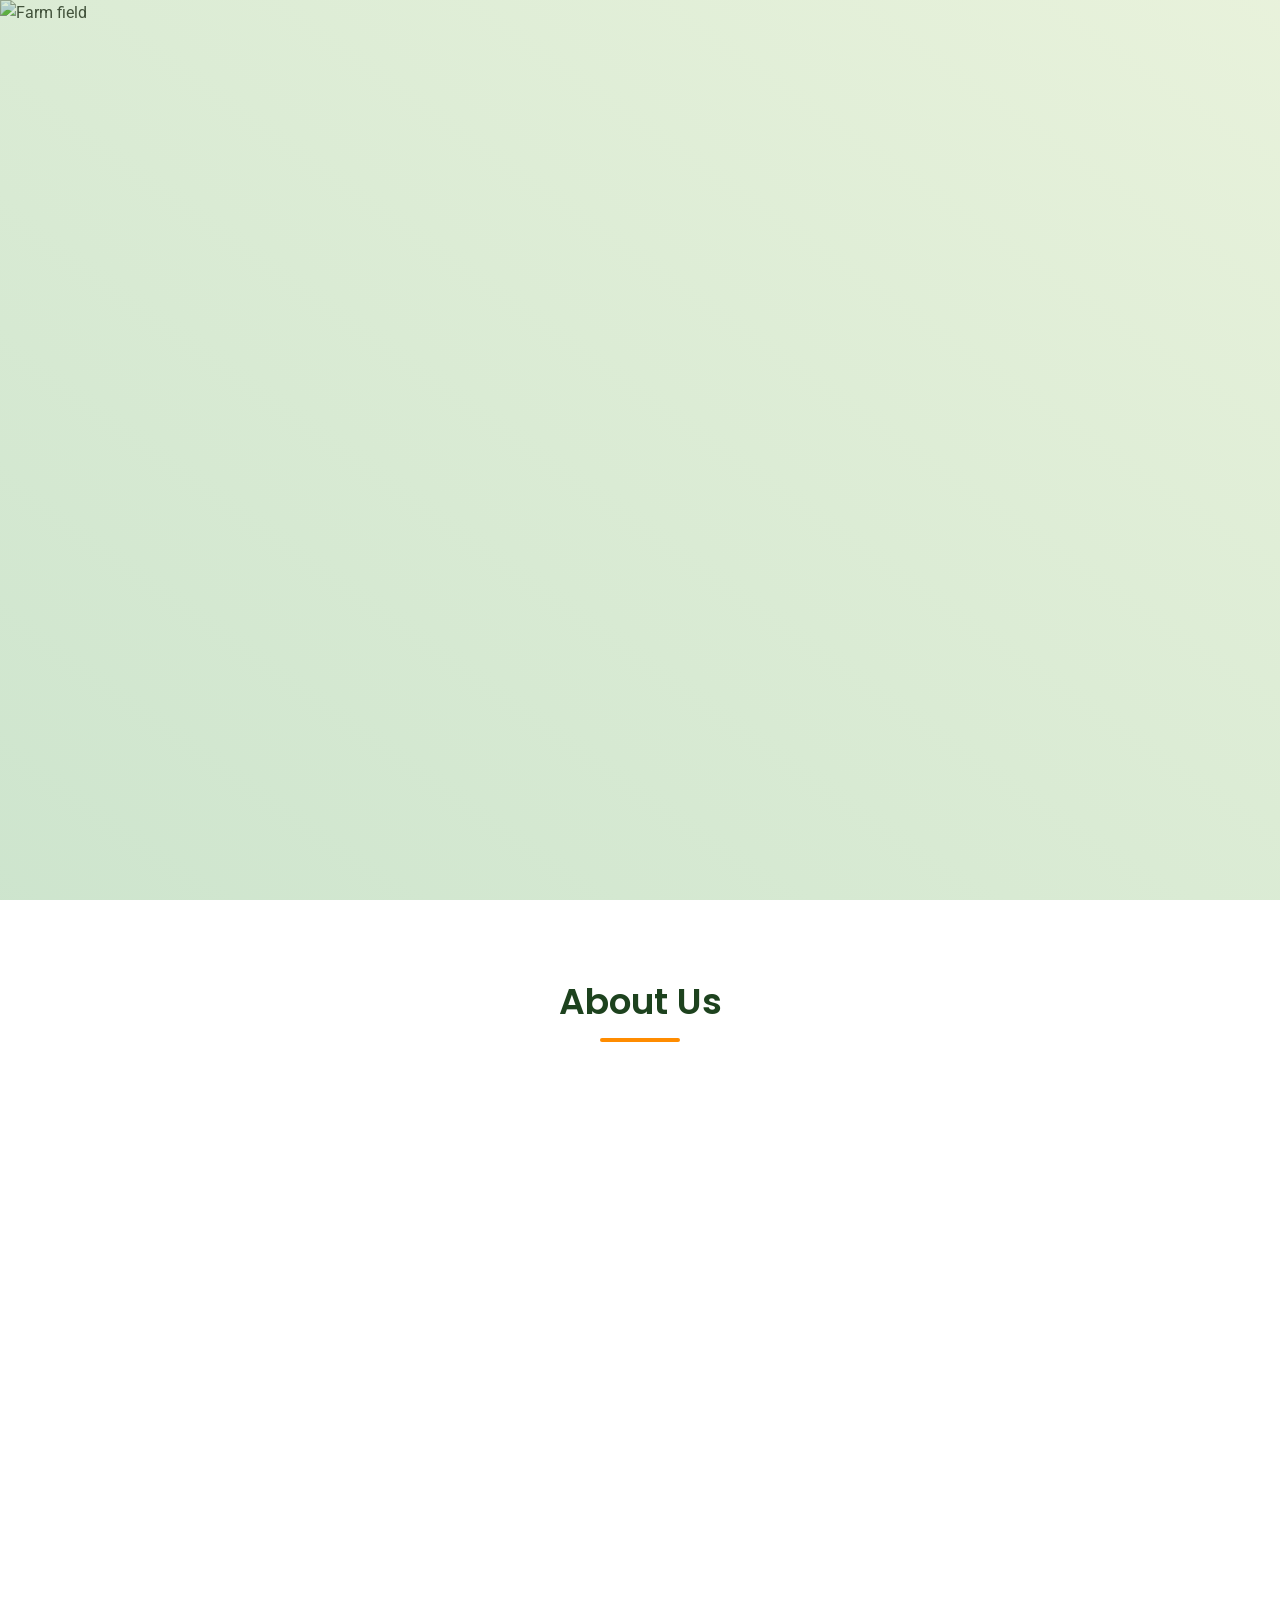
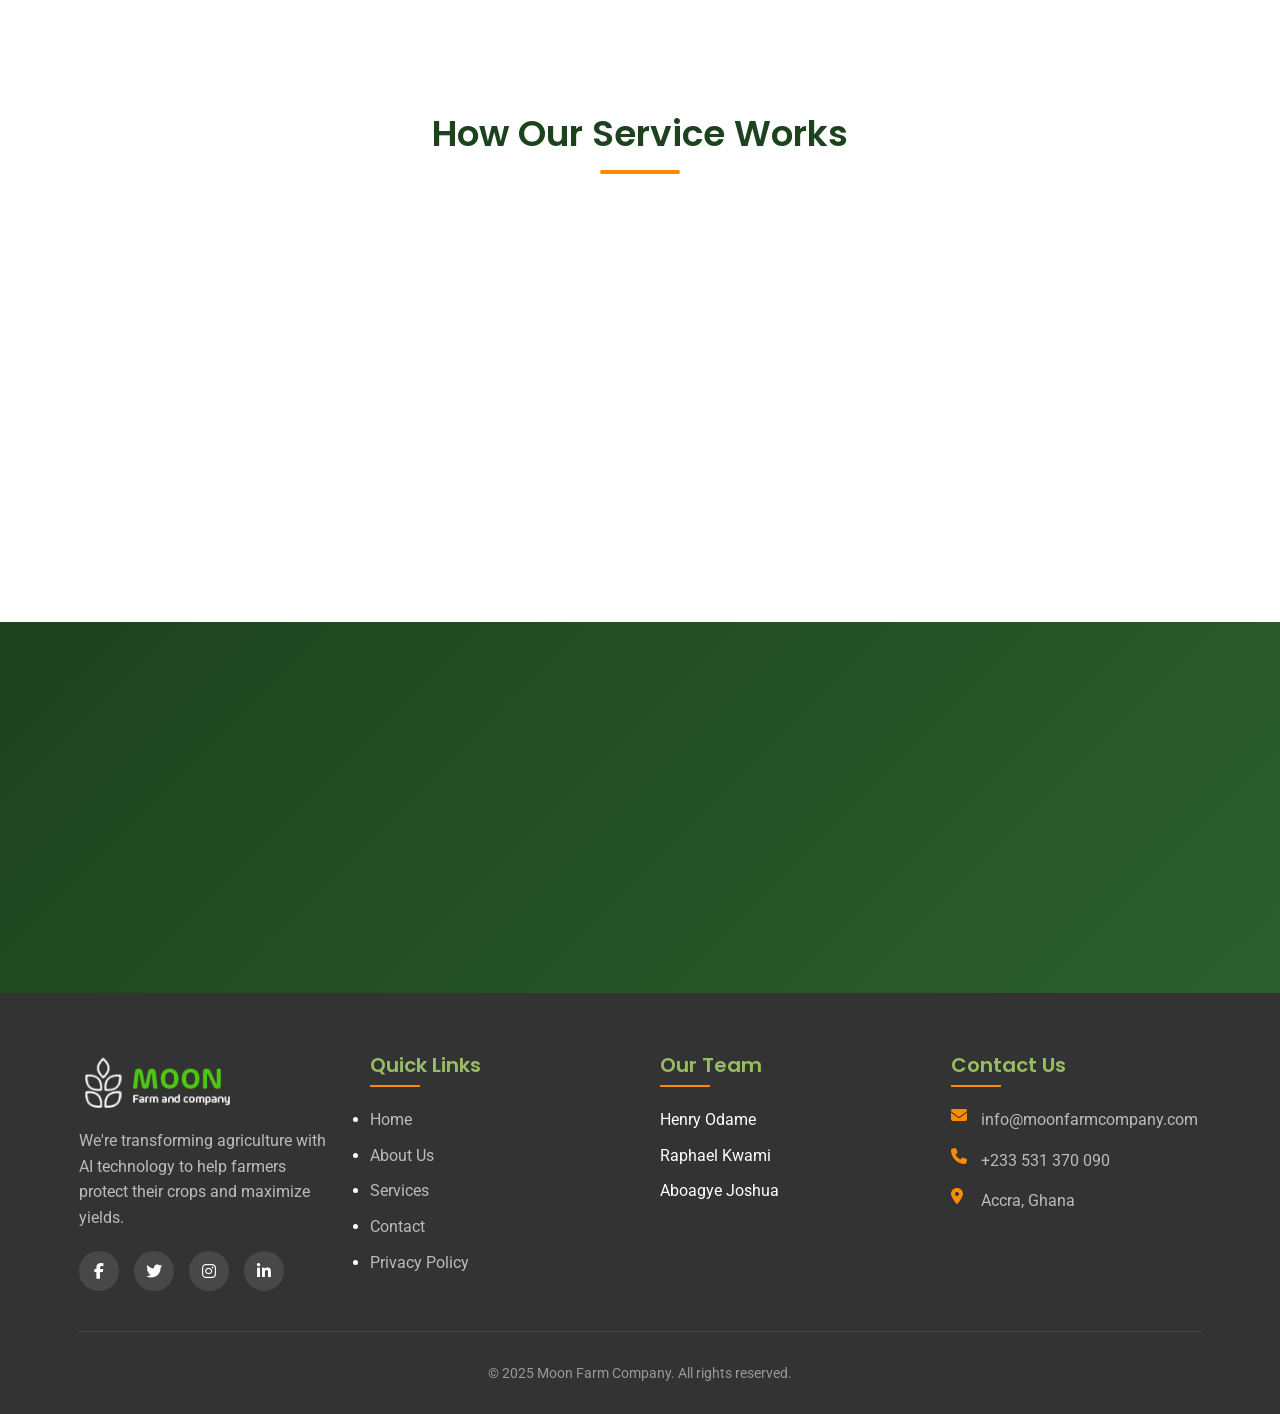
==== templates/index.html @ dcf63a29 "Initial commit: Crop Disease Detection Webapp with Render deployment config" ====
<!DOCTYPE html>
<html lang="en">
  <head>
    <meta charset="UTF-8" />
    <meta name="viewport" content="width=device-width, initial-scale=1.0" />
    <title>Moon Farm Company - AI-Powered Crop Protection</title>
    <link
      rel="stylesheet"
      href="https://cdnjs.cloudflare.com/ajax/libs/font-awesome/6.4.0/css/all.min.css"
    />
    <link
      href="https://fonts.googleapis.com/css2?family=Poppins:wght@300;400;500;600;700&family=Roboto:wght@300;400;500&display=swap"
      rel="stylesheet"
    />
    <style>
      :root {
        --primary: #2c5f2d;
        --primary-dark: #1d421e;
        --secondary: #97bc62;
        --accent: #ff8c00;
        --light: #f8f9fa;
        --dark: #333;
        --gray: #6c757d;
        --transition: all 0.3s ease;
        --shadow: 0 5px 15px rgba(0, 0, 0, 0.1);
        --radius: 8px;
      }

      * {
        margin: 0;
        padding: 0;
        box-sizing: border-box;
      }

      body {
        font-family: "Roboto", sans-serif;
        line-height: 1.6;
        color: var(--dark);
        background-color: #fff;
        overflow-x: hidden;
      }

      h1,
      h2,
      h3,
      h4,
      h5,
      h6 {
        font-family: "Poppins", sans-serif;
        font-weight: 600;
        line-height: 1.2;
        color: var(--primary-dark);
      }

      a {
        text-decoration: none;
        color: inherit;
      }

      img {
        max-width: 100%;
        display: block;
      }

      .container {
        width: 90%;
        max-width: 1200px;
        margin: 0 auto;
        padding: 0 15px;
      }

      .btn {
        display: inline-block;
        padding: 12px 28px;
        background: var(--primary);
        color: white;
        border-radius: var(--radius);
        font-weight: 500;
        text-transform: uppercase;
        letter-spacing: 1px;
        transition: var(--transition);
        border: none;
        cursor: pointer;
        font-size: 16px;
        box-shadow: var(--shadow);
      }

      .btn:hover {
        background: var(--primary-dark);
        transform: translateY(-3px);
        box-shadow: 0 8px 20px rgba(0, 0, 0, 0.2);
      }

      .btn-secondary {
        background: var(--accent);
      }

      .btn-secondary:hover {
        background: #bd894a;
      }

      .section {
        padding: 80px 0;
      }

      .section-heading {
        text-align: center;
        margin-bottom: 60px;
        font-size: 36px;
        position: relative;
      }

      .section-heading::after {
        content: "";
        display: block;
        width: 80px;
        height: 4px;
        background: var(--accent);
        margin: 15px auto;
        border-radius: 2px;
      }

      /* Header */
      header {
        position: fixed;
        top: 0;
        left: 0;
        width: 100%;
        z-index: 1000;
        background: rgba(255, 255, 255, 0.3);
        box-shadow: 0 2px 10px rgba(66, 66, 66, 0.1);
        transition: var(--transition);
        transform: translateY(-100%);
        opacity: 0;
        backdrop-filter: blur(20px);
      }

      header.scrolled {
        padding: 10px 0;
        background: rgba(0, 0, 0, 0.2);
        backdrop-filter: blur(20px);
      }

      nav {
        display: flex;
        justify-content: space-between;
        align-items: center;
        padding: 20px 0;
      }

      .logo {
        height: 50px;
      }

      .logo img {
        height: 100%;
      }

      .nav-links {
        display: flex;
        list-style: none;
        gap: 30px;
      }

      .nav-links a {
        font-weight: 500;
        position: relative;
        padding: 5px 0;
        transition: var(--transition);
      }

      .nav-links a::after {
        content: "";
        position: absolute;
        bottom: 0;
        left: 0;
        width: 0;
        height: 2px;
        background: var(--accent);
        transition: var(--transition);
      }

      .nav-links a:hover::after,
      .nav-links a.active::after {
        width: 100%;
      }

      .nav-links a:hover,
      .nav-links a.active {
        color: var(--primary);
      }

      .mobile-toggle {
        display: none;
        font-size: 24px;
        cursor: pointer;
        color: var(--primary);
      }

      /* Hero Section */
      .hero-section {
        height: 100vh;
        min-height: 700px;
        position: relative;
        display: flex;
        align-items: center;
        overflow: hidden;
      }

      .hero-bg {
        position: absolute;
        top: 0;
        left: 0;
        width: 100%;
        height: 100%;
        z-index: -1;
      }

      .hero-bg::before {
        content: "";
        position: absolute;
        top: 0;
        left: 0;
        width: 100%;
        height: 100%;
        background: linear-gradient(
          35deg,
          rgba(91, 168, 91, 0.3),
          rgba(141, 190, 77, 0.2)
        );
        z-index: 1;
      }

      .hero-bg img {
        width: 100%;
        height: 100%;
        object-fit: cover;
      }

      .hero-content {
        max-width: 800px;
        color: white;
        padding: 0 20px;
        z-index: 2;
      }

      .hero-heading {
        font-size: 56px;
        margin-bottom: 20px;
        line-height: 1.1;
        text-shadow: 0 2px 4px rgba(0, 0, 0, 0.3);
        opacity: 0;
        transform: translateY(30px);
      }

      .hero-text {
        font-size: 20px;
        margin-bottom: 30px;
        max-width: 600px;
        text-shadow: 0 1px 2px rgba(0, 0, 0, 0.3);
        opacity: 0;
        transform: translateY(30px);
      }

      .hero-button {
        opacity: 0;
        transform: translateY(30px);
      }

      /* About Section */
      .about-content {
        display: grid;
        grid-template-columns: 1fr 1fr;
        gap: 50px;
        align-items: center;
      }

      .about-image {
        border-radius: var(--radius);
        overflow: hidden;
        box-shadow: var(--shadow);
        position: relative;
        height: 450px;
        opacity: 0;
        transform: translateX(-50px);
      }

      .about-image img {
        width: 100%;
        height: 100%;
        object-fit: cover;
        transition: var(--transition);
      }

      .about-image:hover img {
        transform: scale(1.05);
      }

      .about-text {
        opacity: 0;
        transform: translateX(50px);
      }

      .about-text h3 {
        font-size: 32px;
        margin-bottom: 20px;
        color: var(--primary);
      }

      .about-text p {
        margin-bottom: 20px;
        color: var(--gray);
      }

      /* Services Section */
      .services-grid {
        display: grid;
        grid-template-columns: repeat(auto-fit, minmax(300px, 1fr));
        gap: 30px;
      }

      .service-card {
        background: white;
        border-radius: var(--radius);
        padding: 40px 30px;
        text-align: center;
        box-shadow: var(--shadow);
        transition: var(--transition);
        border-bottom: 4px solid var(--secondary);
        position: relative;
        overflow: hidden;
        opacity: 0;
        transform: translateY(50px);
      }

      .service-card:hover {
        transform: translateY(-10px);
        box-shadow: 0 15px 30px rgba(0, 0, 0, 0.15);
      }

      .service-card::before {
        content: "";
        position: absolute;
        top: 0;
        left: 0;
        width: 100%;
        height: 5px;
        background: var(--accent);
        transform: scaleX(0);
        transform-origin: left;
        transition: transform 0.5s ease;
      }

      .service-card:hover::before {
        transform: scaleX(1);
      }

      .icon {
        width: 80px;
        height: 80px;
        background: rgba(44, 95, 45, 0.1);
        border-radius: 50%;
        display: flex;
        align-items: center;
        justify-content: center;
        margin: 0 auto 25px;
        font-size: 32px;
        color: var(--primary);
      }

      .service-card h4 {
        font-size: 22px;
        margin-bottom: 15px;
      }

      .service-card p {
        color: var(--gray);
      }

      /* CTA Section */
      #cta {
        background: linear-gradient(
          135deg,
          var(--primary-dark),
          var(--primary)
        );
        color: white;
        text-align: center;
        position: relative;
        overflow: hidden;
      }

      #cta::before {
        content: "";
        position: absolute;
        top: 0;
        left: 0;
        width: 100%;
        height: 100%;
        background: url("https://images.unsplash.com/photo-1500382017468-9049fed747ef?ixlib=rb-4.0.3&auto=format&fit=crop&w=1950&q=80")
          center/cover no-repeat;
        opacity: 0.2;
      }

      #cta .container {
        position: relative;
        z-index: 2;
      }

      #cta h2 {
        color: white;
        font-size: 40px;
        margin-bottom: 20px;
        opacity: 0;
        transform: translateY(30px);
      }

      #cta p {
        font-size: 20px;
        max-width: 700px;
        margin: 0 auto 30px;
        opacity: 0;
        transform: translateY(30px);
      }

      .cta-button {
        opacity: 0;
        transform: translateY(30px);
      }

      /* Footer */
      footer {
        background: var(--dark);
        color: white;
        padding: 60px 0 30px;
      }

      .footer-content {
        display: grid;
        grid-template-columns: repeat(auto-fit, minmax(250px, 1fr));
        gap: 40px;
        margin-bottom: 40px;
      }

      .footer-logo {
        height: 60px;
        margin-bottom: 15px;
      }

      .footer-logo img {
        height: 100%;
      }

      .footer-about p {
        color: #bbb;
        margin-bottom: 20px;
      }

      .social-links {
        display: flex;
        gap: 15px;
      }

      .social-links a {
        width: 40px;
        height: 40px;
        border-radius: 50%;
        background: rgba(255, 255, 255, 0.1);
        display: flex;
        align-items: center;
        justify-content: center;
        transition: var(--transition);
      }

      .social-links a:hover {
        background: var(--accent);
        transform: translateY(-3px);
      }

      .footer-heading {
        font-size: 20px;
        margin-bottom: 20px;
        color: var(--secondary);
        position: relative;
        padding-bottom: 10px;
      }

      .footer-heading::after {
        content: "";
        position: absolute;
        bottom: 0;
        left: 0;
        width: 50px;
        height: 2px;
        background: var(--accent);
      }

      .footer-links {
        list-style: none;
      }

      .footer-links li {
        margin-bottom: 10px;
      }

      .footer-links a {
        color: #bbb;
        transition: var(--transition);
      }

      .footer-links a:hover {
        color: var(--accent);
        padding-left: 5px;
      }

      .contact-info li {
        display: flex;
        align-items: flex-start;
        margin-bottom: 15px;
        color: #bbb;
      }

      .contact-info i {
        color: var(--accent);
        margin-right: 10px;
        min-width: 20px;
      }

      .copyright {
        text-align: center;
        padding-top: 30px;
        border-top: 1px solid rgba(255, 255, 255, 0.1);
        color: #999;
        font-size: 14px;
      }

      /* Back to top */
      .back-to-top {
        position: fixed;
        bottom: 30px;
        right: 30px;
        width: 50px;
        height: 50px;
        background: var(--accent);
        color: white;
        border-radius: 50%;
        display: flex;
        align-items: center;
        justify-content: center;
        font-size: 20px;
        opacity: 0;
        visibility: hidden;
        transition: var(--transition);
        z-index: 999;
        box-shadow: 0 3px 10px rgba(0, 0, 0, 0.2);
      }

      .back-to-top.show {
        opacity: 1;
        visibility: visible;
      }

      .back-to-top:hover {
        background: #e67e00;
        transform: translateY(-5px);
      }

      /* Responsive */
      @media (max-width: 992px) {
        .hero-heading {
          font-size: 46px;
        }
        .about-content {
          grid-template-columns: 1fr;
          gap: 30px;
        }
        .about-image {
          height: 400px;
        }
      }

      @media (max-width: 768px) {
        .nav-links {
          position: fixed;
          top: 80px;
          left: 0;
          width: 100%;
          background: white;
          flex-direction: column;
          align-items: center;
          padding: 20px 0;
          box-shadow: 0 10px 10px rgba(0, 0, 0, 0.1);
          clip-path: polygon(0 0, 100% 0, 100% 0, 0 0);
          transition: var(--transition);
        }

        .nav-links.active {
          clip-path: polygon(0 0, 100% 0, 100% 100%, 0 100%);
        }

        .mobile-toggle {
          display: block;
        }

        .hero-heading {
          font-size: 36px;
        }

        .hero-text {
          font-size: 18px;
        }

        .section {
          padding: 60px 0;
        }

        .section-heading {
          font-size: 30px;
        }
      }

      @media (max-width: 576px) {
        .hero-section {
          min-height: 600px;
        }

        .hero-heading {
          font-size: 32px;
        }

        .btn {
          padding: 10px 20px;
          font-size: 14px;
        }

        .service-card {
          padding: 30px 20px;
        }
      }
    </style>
  </head>
  <body>
    <!-- Header -->
    <header>
      <div class="container">
        <nav>
          <a href="#" class="logo">
            <img src="../static/images/logo.png" alt="Moon Farm Company Logo" />
          </a>
          <ul class="nav-links">
            <a href="#home"><li class="active">Home</li></a>
            <a href="#about"><li>About</li></a>
            <a href="#services"><li>Services</li></a>
            <a href="#cta"><li>Contact</li></a>
          </ul>
          <div class="mobile-toggle">
            <i class="fas fa-bars"></i>
          </div>
        </nav>
      </div>
    </header>

    <!-- Hero Section -->
    <section id="home" class="hero-section">
      <div class="hero-bg">
        <img
          src="https://images.unsplash.com/photo-1500382017468-9049fed747ef?ixlib=rb-4.0.3&auto=format&fit=crop&w=1950&q=80"
          alt="Farm field"
        />
      </div>
      <div class="container">
        <div class="hero-content">
          <h1 class="hero-heading">
            Protect Your Harvest with AI-Powered Crop Solutions
          </h1>
          <p class="hero-text">
            Pioneering AI-driven solutions for early crop disease detection to
            protect your harvest and maximize yield.
          </p>
          <a href="#services" class="btn hero-button"
            >Discover Our Technology</a
          >
        </div>
      </div>
    </section>

    <!-- About Section -->
    <section id="about" class="section">
      <div class="container">
        <h2 class="section-heading">About Us</h2>
        <div class="about-content">
          <div class="about-image">
            <img
              src="../static/images/dietmar-reichle-caiX9QloFc8-unsplash.jpg"
              alt="Person inspecting crops"
            />
          </div>
          <div class="about-text">
            <h3>Our Mission is Your Success</h3>
            <p>
              At Moon Farm Company, we are dedicated to revolutionizing
              agriculture. Our mission is to empower farmers with cutting-edge
              technology that identifies and mitigates crop diseases before they
              can spread.
            </p>
            <p>
              By leveraging advanced machine learning and data analytics, we
              provide real-time, actionable insights to ensure the health and
              productivity of your farm.
            </p>
            <p>
              We believe a healthy farm is the foundation of a thriving
              community and a sustainable future. Our team of agricultural
              experts and data scientists work together to create solutions that
              make farming more efficient, profitable, and environmentally
              friendly.
            </p>
            <a href="#cta" class="btn">Learn How We Can Help</a>
          </div>
        </div>
      </div>
    </section>

    <!-- Services Section -->
    <section id="services" class="section">
      <div class="container">
        <h2 class="section-heading">How Our Service Works</h2>
        <div class="services-grid">
          <div class="service-card">
            <div class="icon"><i class="fas fa-camera"></i></div>
            <h4>Capture & Upload</h4>
            <p>
              Take photos of your crops. Our system works with high-resolution
              images from any device.
            </p>
          </div>
          <div class="service-card">
            <div class="icon"><i class="fas fa-brain"></i></div>
            <h4>AI-Powered Analysis</h4>
            <p>
              Our AI model instantly analyzes images, identifying diseases,
              pests, and nutrient deficiencies with high accuracy.
            </p>
          </div>
          <div class="service-card">
            <div class="icon"><i class="fas fa-chart-line"></i></div>
            <h4>Actionable Reports</h4>
            <p>
              Receive detailed reports with diagnosis, severity level, and
              specific recommendations.
            </p>
          </div>
        </div>
      </div>
    </section>

    <!-- Call to Action Section -->
    <section id="cta" class="section">
      <div class="container">
        <h2>Ready to Protect Your Crops?</h2>
        <p>
          Join the future of farming with Moon Farm Company. Sign up today to
          get started with our innovative disease detection platform.
        </p>
        <a href="/input" class="btn btn-secondary cta-button"
          >Get Started Now</a
        >
      </div>
    </section>

    <!-- Footer -->
    <footer>
      <div class="container">
        <div class="footer-content">
          <div class="footer-about">
            <div class="footer-logo">
              <img
                src="../static/images/logo.png"
                alt="Moon Farm Company Logo"
              />
            </div>
            <p>
              We're transforming agriculture with AI technology to help farmers
              protect their crops and maximize yields.
            </p>
            <div class="social-links">
              <a href="#"><i class="fab fa-facebook-f"></i></a>
              <a href="#"><i class="fab fa-twitter"></i></a>
              <a href="#"><i class="fab fa-instagram"></i></a>
              <a href="#"><i class="fab fa-linkedin-in"></i></a>
            </div>
          </div>

          <div class="footer-links">
            <h4 class="footer-heading">Quick Links</h4>
            <ul>
              <li><a href="#home">Home</a></li>
              <li><a href="#about">About Us</a></li>
              <li><a href="#services">Services</a></li>
              <li><a href="#cta">Contact</a></li>
              <li><a href="#">Privacy Policy</a></li>
            </ul>
          </div>

          <div class="footer-team">
            <h4 class="footer-heading">Our Team</h4>
            <ul class="footer-links">
              <li>Henry Odame</li>
              <li>Raphael Kwami</li>
              <li>Aboagye Joshua</li>
            </ul>
          </div>

          <div class="footer-contact">
            <h4 class="footer-heading">Contact Us</h4>
            <ul class="contact-info">
              <li><i class="fas fa-envelope"></i> info@moonfarmcompany.com</li>
              <li><i class="fas fa-phone"></i> +233 531 370 090</li>
              <li><i class="fas fa-map-marker-alt"></i> Accra, Ghana</li>
            </ul>
          </div>
        </div>

        <div class="copyright">
          <p>&copy; 2025 Moon Farm Company. All rights reserved.</p>
        </div>
      </div>
    </footer>

    <!-- Back to top button -->
    <a href="#" class="back-to-top"><i class="fas fa-arrow-up"></i></a>

    <script src="https://cdnjs.cloudflare.com/ajax/libs/gsap/3.12.5/gsap.min.js"></script>
    <script src="https://cdnjs.cloudflare.com/ajax/libs/gsap/3.12.5/ScrollTrigger.min.js"></script>
    <script>
      document.addEventListener("DOMContentLoaded", function () {
        // Register GSAP plugins
        gsap.registerPlugin(ScrollTrigger);

        // Animate header entrance
        gsap.to("header", {
          duration: 0.8,
          y: 0,
          opacity: 1,
          ease: "power2.out",
          delay: 0.5,
        });

        // Hero section animations
        gsap.to(".hero-heading", {
          duration: 1,
          y: 0,
          opacity: 1,
          ease: "power2.out",
          delay: 1,
        });

        gsap.to(".hero-text", {
          duration: 1,
          y: 0,
          opacity: 1,
          ease: "power2.out",
          delay: 1.3,
        });

        gsap.to(".hero-button", {
          duration: 1,
          y: 0,
          opacity: 1,
          ease: "power2.out",
          delay: 1.6,
        });

        // About section animations
        gsap.to(".about-image", {
          scrollTrigger: {
            trigger: "#about",
            start: "top 80%",
            toggleActions: "play none none none",
          },
          x: 0,
          opacity: 1,
          duration: 1,
          ease: "power2.out",
        });

        gsap.to(".about-text", {
          scrollTrigger: {
            trigger: "#about",
            start: "top 80%",
            toggleActions: "play none none none",
          },
          x: 0,
          opacity: 1,
          duration: 1,
          delay: 0.3,
          ease: "power2.out",
        });

        // Services animations
        gsap.to(".service-card", {
          scrollTrigger: {
            trigger: "#services",
            start: "top 80%",
            toggleActions: "play none none none",
          },
          y: 0,
          opacity: 1,
          stagger: 0.3,
          duration: 0.8,
          ease: "power2.out",
        });

        // CTA animations
        gsap.to("#cta h2", {
          scrollTrigger: {
            trigger: "#cta",
            start: "top 80%",
            toggleActions: "play none none none",
          },
          y: 0,
          opacity: 1,
          duration: 0.8,
          ease: "power2.out",
        });

        gsap.to("#cta p", {
          scrollTrigger: {
            trigger: "#cta",
            start: "top 80%",
            toggleActions: "play none none none",
          },
          y: 0,
          opacity: 1,
          duration: 0.8,
          delay: 0.2,
          ease: "power2.out",
        });

        gsap.to(".cta-button", {
          scrollTrigger: {
            trigger: "#cta",
            start: "top 80%",
            toggleActions: "play none none none",
          },
          y: 0,
          opacity: 1,
          duration: 0.8,
          delay: 0.4,
          ease: "power2.out",
        });

        // Mobile menu toggle
        const mobileToggle = document.querySelector(".mobile-toggle");
        const navLinks = document.querySelector(".nav-links");

        mobileToggle.addEventListener("click", () => {
          navLinks.classList.toggle("active");
          mobileToggle.querySelector("i").classList.toggle("fa-bars");
          mobileToggle.querySelector("i").classList.toggle("fa-times");
        });

        // Close mobile menu when clicking a link
        document.querySelectorAll(".nav-links a").forEach((link) => {
          link.addEventListener("click", () => {
            navLinks.classList.remove("active");
            mobileToggle.querySelector("i").classList.add("fa-bars");
            mobileToggle.querySelector("i").classList.remove("fa-times");
          });
        });

        // Sticky header
        window.addEventListener("scroll", () => {
          const header = document.querySelector("header");
          header.classList.toggle("scrolled", window.scrollY > 50);
        });

        // Back to top button
        const backToTop = document.querySelector(".back-to-top");

        window.addEventListener("scroll", () => {
          if (window.scrollY > 300) {
            backToTop.classList.add("show");
          } else {
            backToTop.classList.remove("show");
          }
        });

        backToTop.addEventListener("click", (e) => {
          e.preventDefault();
          window.scrollTo({
            top: 0,
            behavior: "smooth",
          });
        });

        // Smooth scrolling for anchor links
        document.querySelectorAll('a[href^="#"]').forEach((anchor) => {
          anchor.addEventListener("click", function (e) {
            e.preventDefault();

            const target = document.querySelector(this.getAttribute("href"));
            if (target) {
              window.scrollTo({
                top: target.offsetTop - 80,
                behavior: "smooth",
              });
            }
          });
        });

        // Floating animation for service cards
        gsap.to(".service-card", {
          y: 5,
          duration: 2,
          repeat: -1,
          yoyo: true,
          ease: "power1.inOut",
        });
      });
    </script>
  </body>
</html>
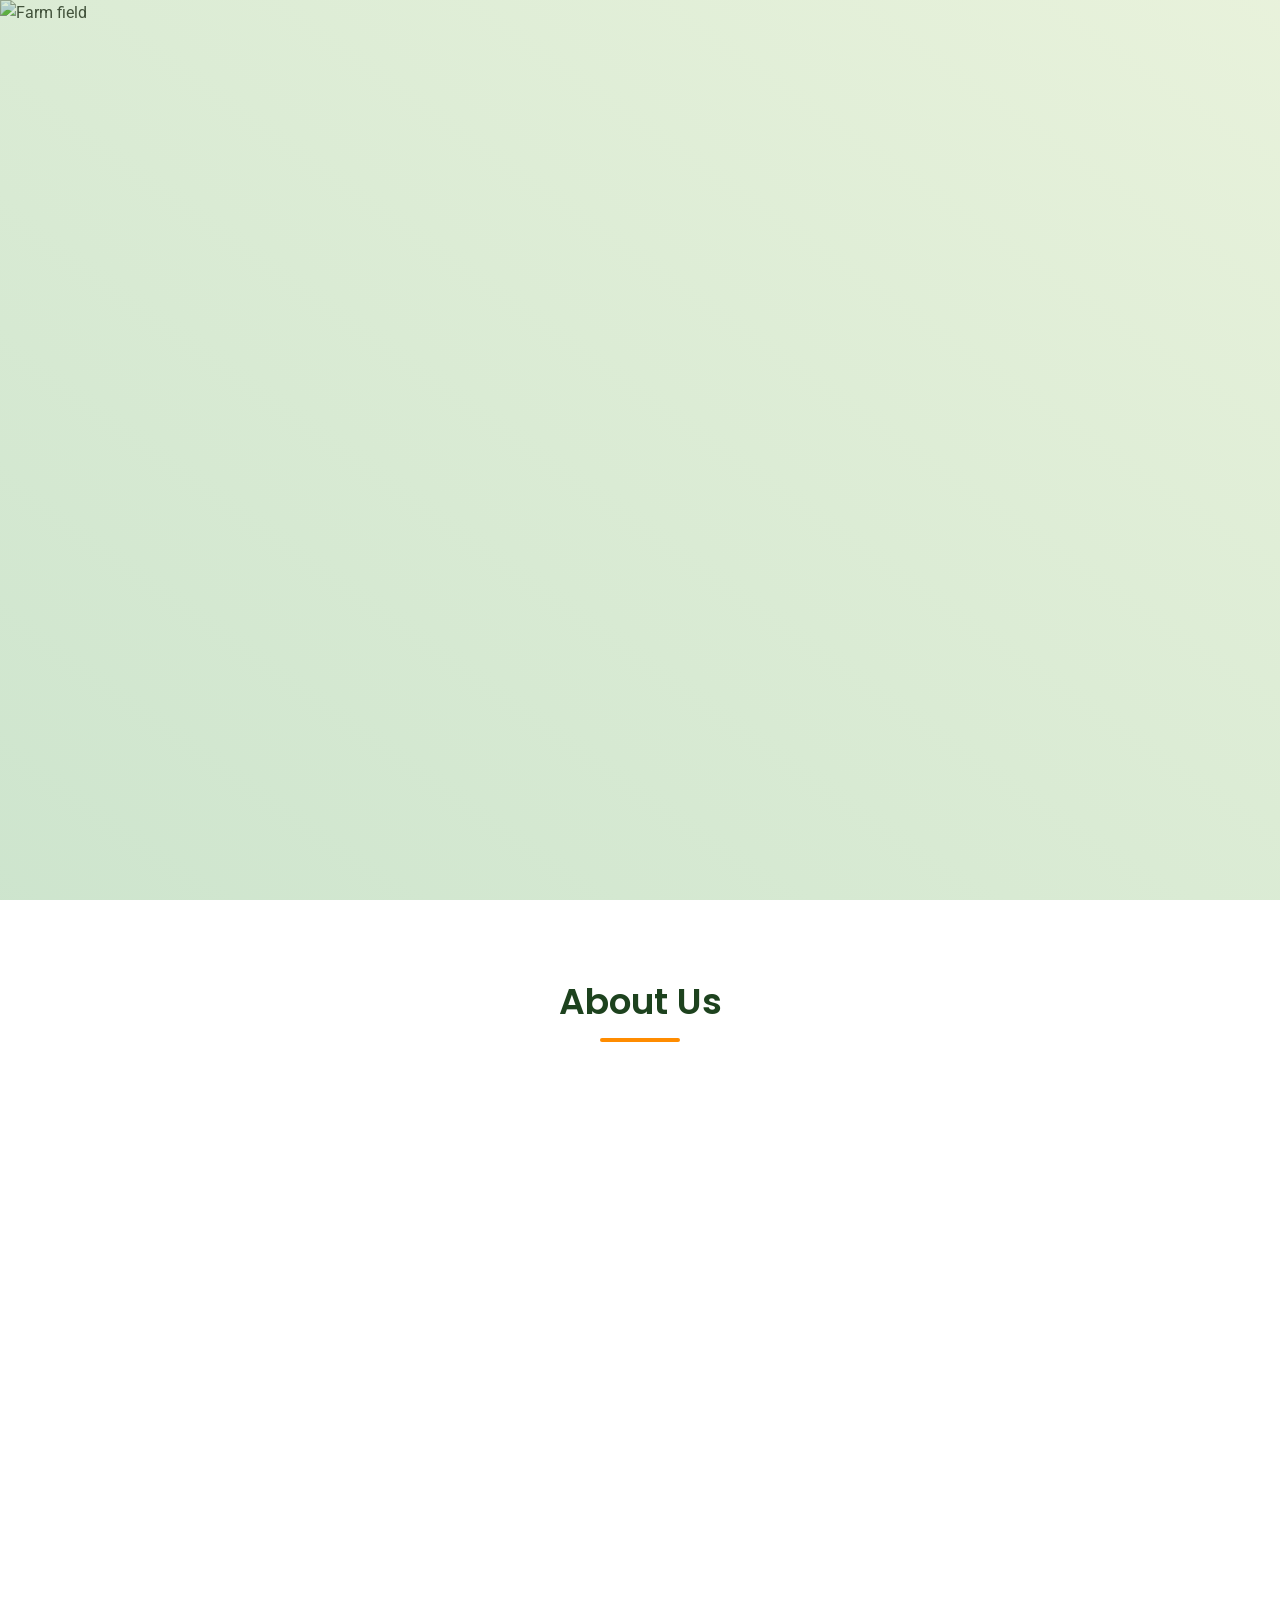
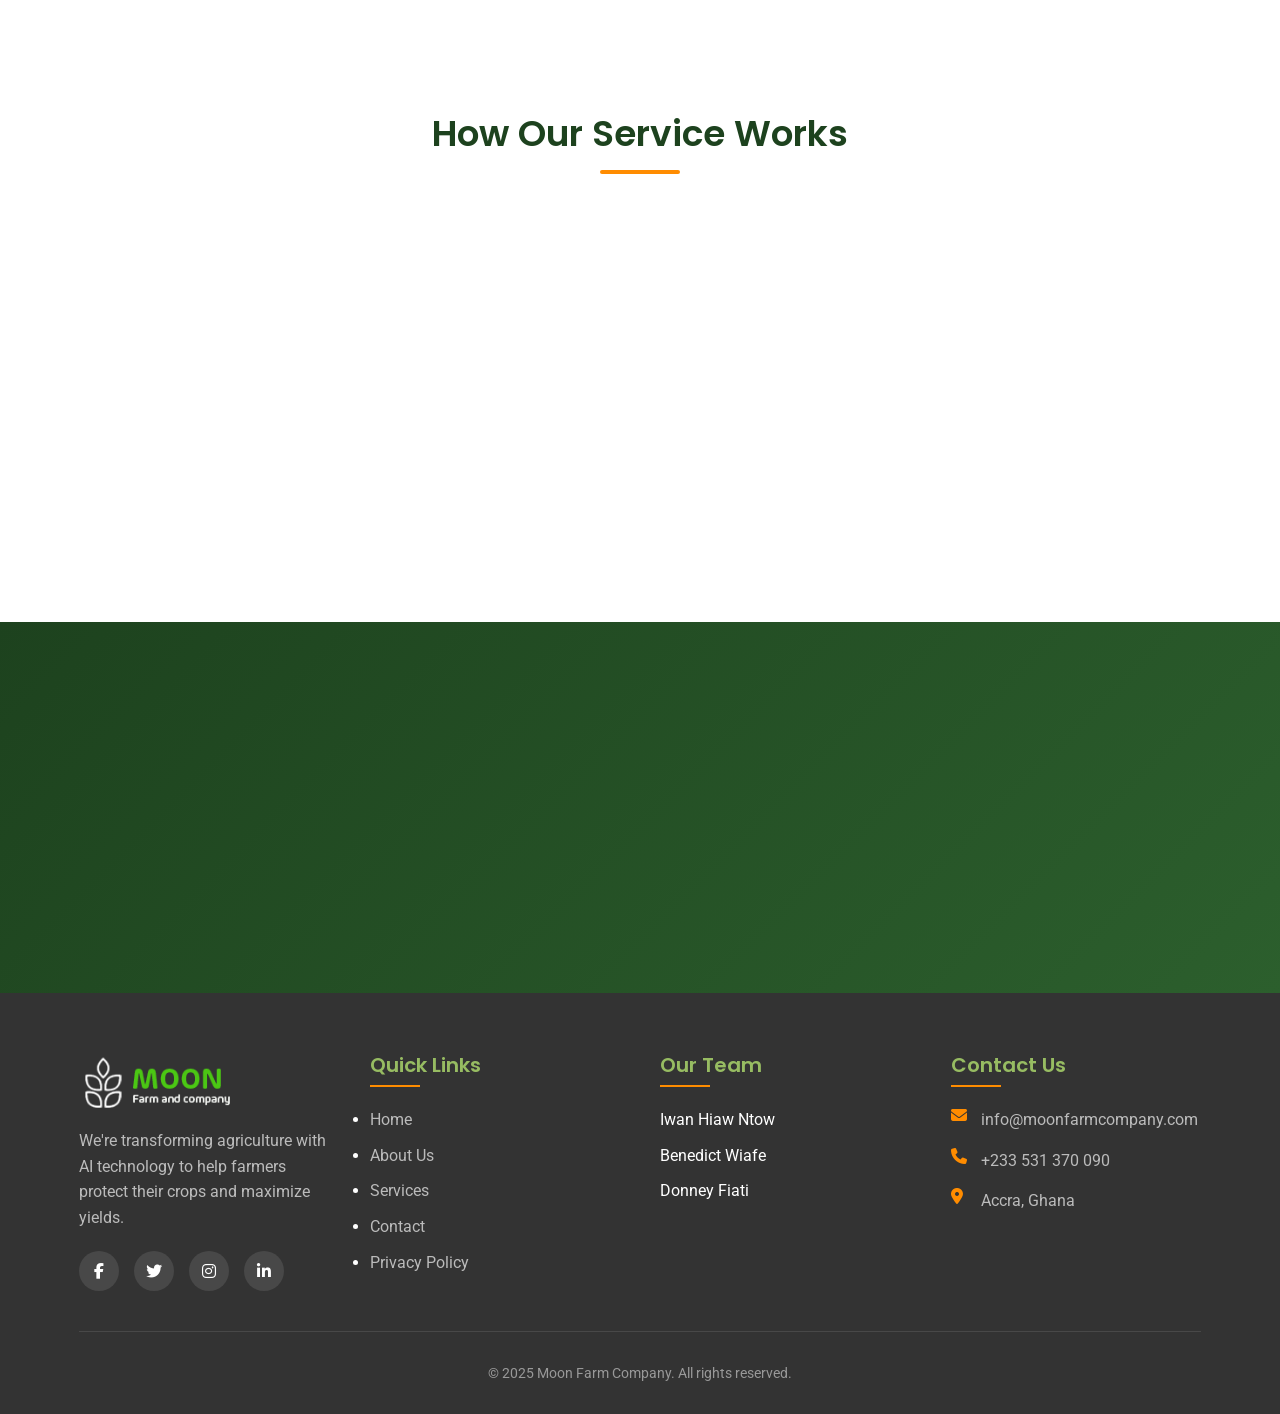
==== commit 85782e64: "Disable camera, add Pillow, update team names" ====
--- a/templates/index.html
+++ b/templates/index.html
@@ -805,9 +805,9 @@
           <div class="footer-team">
             <h4 class="footer-heading">Our Team</h4>
             <ul class="footer-links">
-              <li>Henry Odame</li>
-              <li>Raphael Kwami</li>
-              <li>Aboagye Joshua</li>
+              <li>Iwan Hiaw Ntow</li>
+              <li>Benedict Wiafe</li>
+              <li>Donney Fiati</li>
             </ul>
           </div>
 
